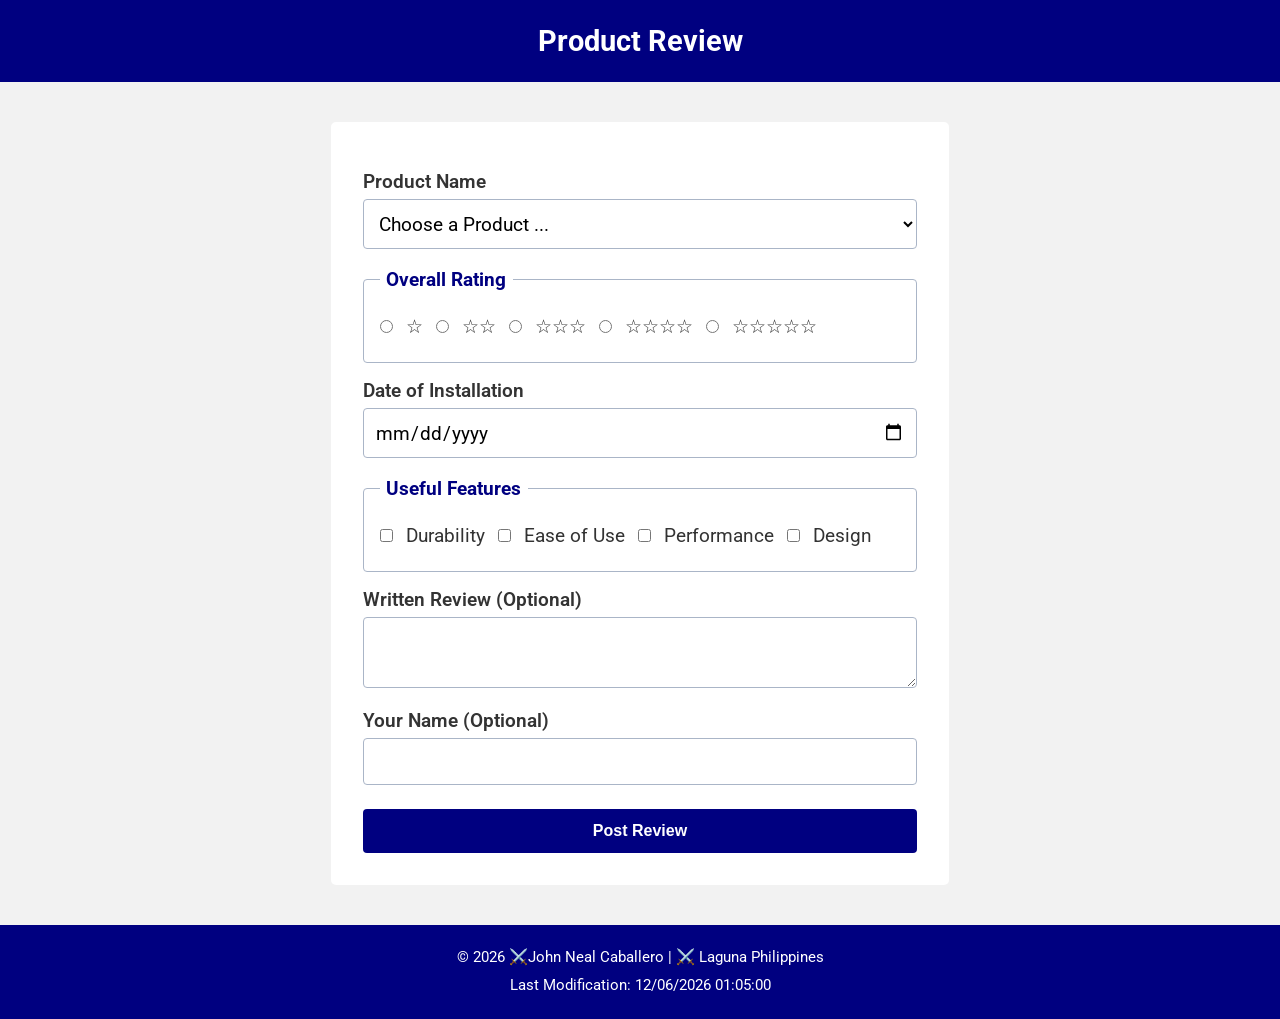
==== form.html @ 15de624c "w5" ====
<!DOCTYPE html>
<html lang="en">
<head>
    <meta charset="UTF-8">
    <meta name="viewport" content="width=device-width, initial-scale=1.0">
    <title>WDD 131 Product Review</title>
    <meta name="description"
      content="Submit a product review by selecting a product, rating it, and sharing your feedback.">
    <meta name="author" content="John Neal Caballero">
    <link rel="preconnect" href="https://fonts.googleapis.com">
    <link rel="preconnect" href="https://fonts.gstatic.com" crossorigin>
    <link href="https://fonts.googleapis.com/css2?family=Roboto:ital,wght@0,100..900;1,100..900&display=swap" rel="stylesheet">
    <link rel="stylesheet" href="styles/form.css">
    <script src="scripts/form.js" defer></script>
</head>
<body>
    <header>
        <h1>Product Review</h1>
    </header>
    <main>
       <form action="review.html" method="get">
        <label for="productName">Product Name</label>
        <select name="productName" id="productName" required>
            <option value="" disabled selected>Choose a Product ...</option>
        </select>

        <fieldset>
            <legend>Overall Rating</legend>
            <input type="radio" id="rating1" name="rating" value="1" required>
            <label for="rating1">☆</label>
            <input type="radio" id="rating2" name="rating" value="2" required>
            <label for="rating2">☆☆</label>
            <input type="radio" id="rating3" name="rating" value="3" required>
            <label for="rating3">☆☆☆</label>
            <input type="radio" id="rating4" name="rating" value="4" required>
            <label for="rating4">☆☆☆☆</label>
            <input type="radio" id="rating5" name="rating" value="5" required>
            <label for="rating5">☆☆☆☆☆</label>
        </fieldset>
        
        <label for="installationDate">Date of Installation</label>
        <input type="date" id="installationDate" name="installationDate" required>

        <fieldset>
            <legend>Useful Features</legend>

            <input type="checkbox" id="durability" name="features" value="durability">
            <label for="durability">Durability</label>

            <input type="checkbox" id="easeofuse" name="features" value="easeofuse">
            <label for="easeofuse">Ease of Use</label>

            <input type="checkbox" id="performance" name="features" value="performance">
            <label for="performance">Performance</label>

            <input type="checkbox" id="design" name="features" value="design">
            <label for="design">Design</label>
        </fieldset>

        <label for="writtenReview">Written Review (Optional)</label>
        <textarea name="writtenReview" id="writtenReview"></textarea>

        <label for="userName">Your Name (Optional)</label>
        <input type="text" id="userName" name="userName">

        <input type="submit" value="Post Review">
        </form>
    </main>

    <footer>
        <p>© <span id="currentyear"></span> ⚔️John Neal Caballero | ⚔️ Laguna Philippines</p>
        <p id="lastModified"></p>
    </footer>
</body>
</html>
---- styles/form.css ----
* {
    margin: 0;
    padding: 0;
    box-sizing: border-box;
}

body {
    font-family: "Roboto", sans-serif;
    font-size: 1.2em;
    color: #333;
    background-color: #f2f2f2;
}

header {
    background-color: navy;
    padding: 1.5rem;
    color: #fff;
    text-align: center;
}

h1 {
    font-size: 1.5em;
}

main {
    max-width: 600px;
    margin: 1.5rem auto;
    padding: 1rem;
}

form {
    background-color: #fff;
    padding: 1.5rem;
    border-radius: 5px;
}

label {
    display: block;
    margin-top: 1rem;
    margin-bottom: 0.4rem;
    font-weight: 600;
}

select,
input[type="date"],
input[type="text"],
textarea {
    width: 100%;
    padding: 0.7rem;
    border: 1px solid #aab5c7;
    border-radius: 4px;
    background-color: white;
    font: inherit;
}

fieldset {
    margin-top: 1.2rem;
    padding: 1rem;
    border: 1px solid #aab5c7;
    border-radius: 4px;
}

legend {
    padding: 0 0.4rem;
    font-weight: bold;
    color: navy;
}

fieldset label {
    display: inline-block;
    margin: 0.5rem;
    font-weight: normal;
}

input[type="radio"],
input[type="checkbox"] {
    accent-color: navy;
}

input[type="submit"] {
    width: 100%;
    margin-top: 1.5rem;
    padding: 0.8rem;
    border: none;
    border-radius: 4px;
    background-color: navy;
    color: white;
    font-size: 1rem;
    font-weight: bold;
    cursor: pointer;
}

input[type="submit"]:hover {
    background-color: #303f75;
}

footer {
    width: 100%;
    margin-top: 1rem;
    padding: 1.2rem;
    text-align: center;
    font-size: 0.8em;
    line-height: 1.8;
    color: #fff;
    background-color: navy;
}

@media screen and (min-width: 600px) {
    main {
        max-width: 650px;
    }

    form {
        padding: 2rem;
    }
}
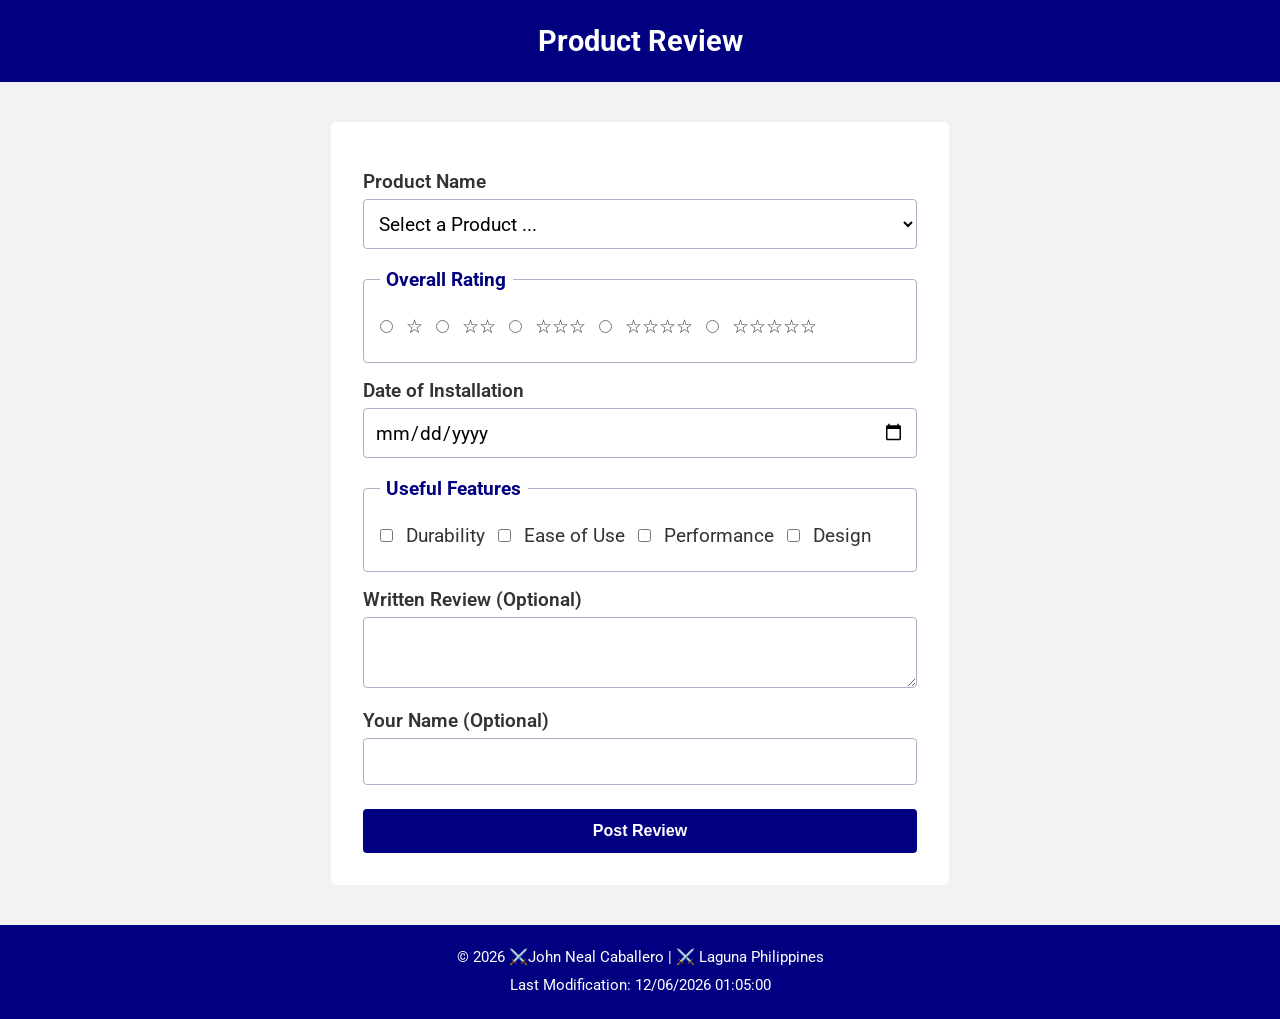
==== commit 1e6fd65d: "w5" ====
--- a/form.html
+++ b/form.html
@@ -21,7 +21,7 @@
        <form action="review.html" method="get">
         <label for="productName">Product Name</label>
         <select name="productName" id="productName" required>
-            <option value="" disabled selected>Choose a Product ...</option>
+            <option value="" disabled selected>Select a Product ...</option>
         </select>
 
         <fieldset>
